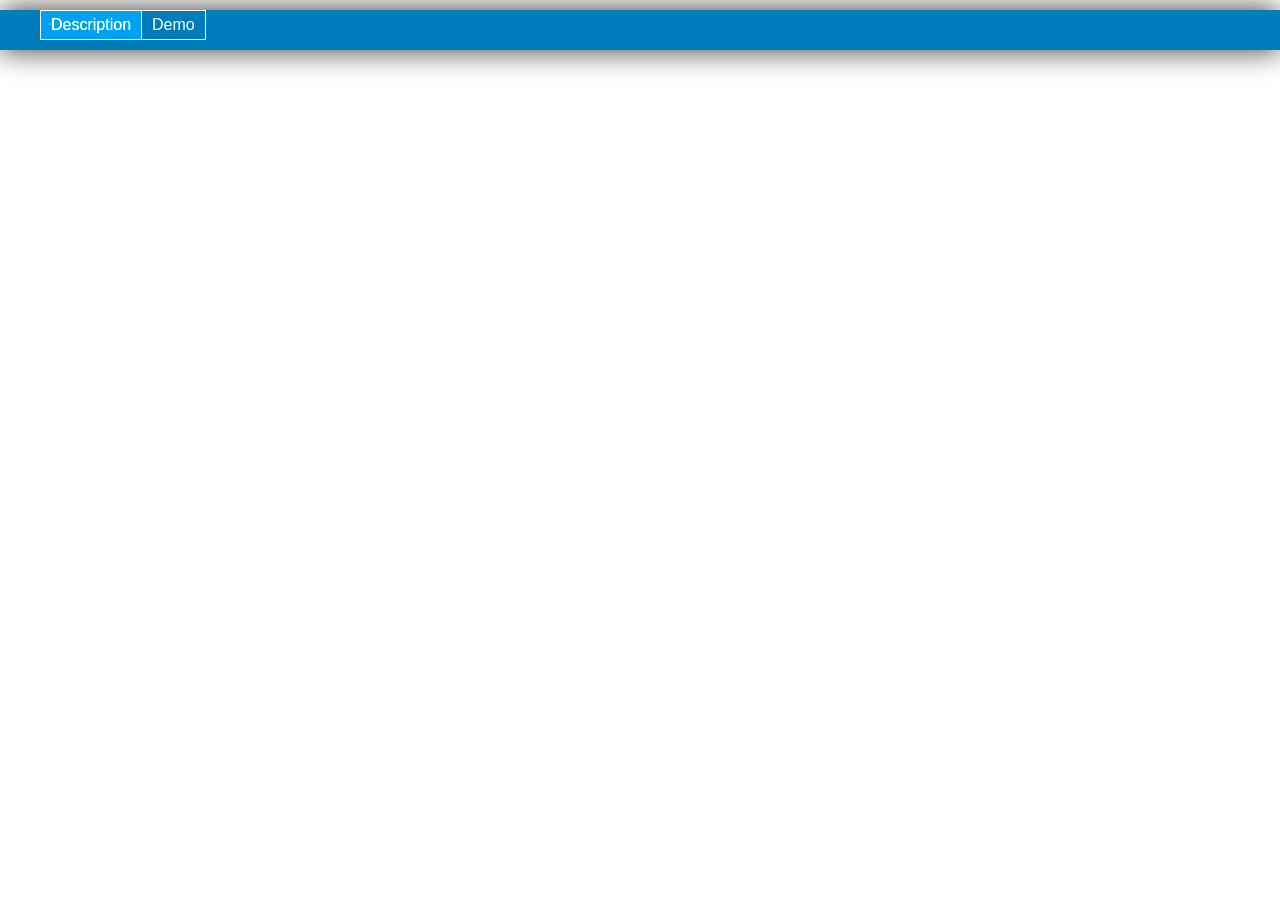
==== docs/index.html @ b13ea48e "added metadata.json and related docs demo site content" ====
<!DOCTYPE HTML>
<html>

<head>
    <title>DIDSR DEMO</title>
    <!-- <link rel="icon" href="favicon.svg" sizes="any" type="image/svg+xml"> -->
    <link rel="stylesheet" type="text/css" href="css/style.css">
    <meta name="color-scheme" content="light dark" />
    <script type="text/javascript" src="js/jquery.min.js"></script>
    <script type="text/javascript" src="js/datatables/datatables.min.js" referrerpolicy="origin"></script>
    <script src="js/fancybox.umd.js"></script>
    <script src="js/marked.min.js"></script>
    <script type="text/javascript" src="scripts.js"></script>
    <link rel="stylesheet" href="js/datatables/datatables.min.css">
    <link rel="stylesheet" href="css/fancybox.css" />
</head>

<body id="consult-body">
    <h1><span class="title"></span></h1>
    <ul class="tabs">
        <li content="description" class="active">Description</li>
        <li content="demo">Demo</li>
    </ul>
    <div class="content" content="description"></div>
    <div class="content" content="demo">
        <p>This is a sample of 100 images from the <span class="title"></span> database. References: <span
                id="references"></span></p>
        <table id="data-table">
            <thead>
                <tr>
                </tr>
            </thead>
            <tbody>

            </tbody>
            <tfoot>
                <tr>
                </tr>
            </tfoot>
        </table>
    </div>
</body>

</html>
---- docs/css/style.css ----
body {
    font-family: -apple-system,
        BlinkMacSystemFont,
        'Segoe UI',
        Roboto,
        Oxygen,
        Ubuntu,
        Cantarell,
        'Open Sans',
        'Helvetica Neue',
        sans-serif;
    height: calc(100% - 18px);
    background-color: white;
    color: #333333;
    margin: auto;
    max-width: 1400px;
    box-shadow: rgba(0, 0, 0, 0.8) 0px 0px 30px;
    height: 100%;
    display: block;
}

a{
    color:rgb(0, 124, 186);
}

h1 {
    text-align: center;
    padding:20px;
    background:rgb(0, 124, 186);
    color:white;
    margin:10px 0 0 0;
}

.content{
    display: none;
    padding:10px;
    clear:both;
}

img{
    width:80%;
    
}

.tabs{
    margin:0;
    margin-top:-40px;
}

.tabs li{
    background:rgb(0, 124, 186);
    color:white;
    float:left;
    list-style: none;
    padding:5px 10px;
    outline: 1px solid white;    margin-top: 1px;
    margin-left: 1px;
}

.tabs li.active{
    filter:brightness(1.3);
}

.tabs li:hover{
    transition: .2s;
    cursor: pointer;
    filter:brightness(1.3)
}

p,.dt-container{
    margin:5px 5px; 
}
table.dataTable{
    width:100% !important;
}
#ssynth-table tr td, #ssynth-table tr th{
    text-align:center;
    padding:5px 0px;
}

#ssynth-table th{
    background:rgb(0, 124, 186);
    color:white;
    text-transform: uppercase;
}

#ssynth-table tr{
    background-color:rgb(198, 236, 255);
}

#ssynth-table tr:nth-child(even){
    background-color:rgb(224, 244, 255)
}

input.footer-search {
    border: 1px solid #aaa;
    border-radius: 3px;
    padding: 5px;
    background-color: white;
    color: black;
    margin-left: 3px;
    width:75%
}

img.sample:hover{
    cursor:pointer;
    transform: scale(1.1);
    transition: 0.25s;
}
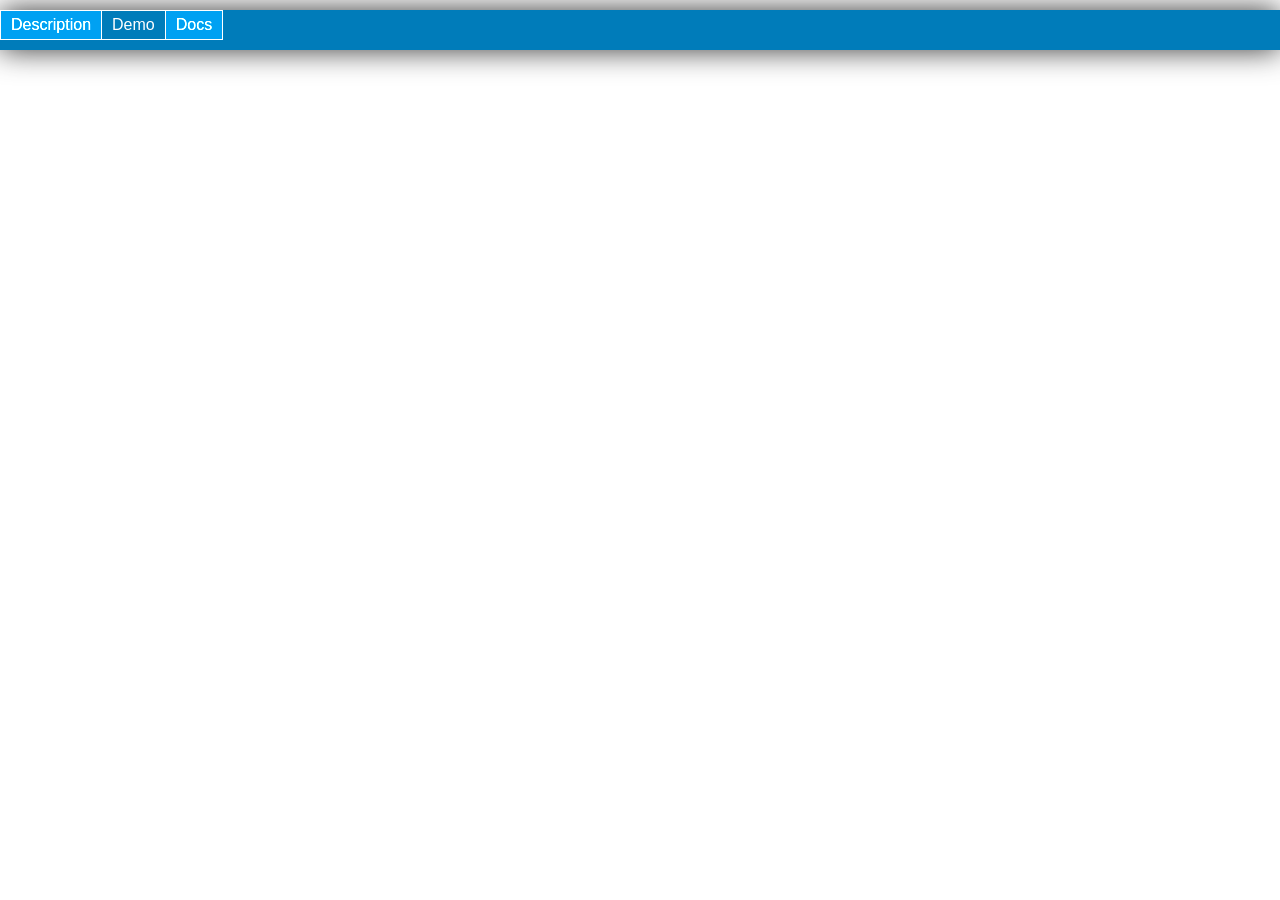
==== commit 98e2ed6c: "docs site working" ====
--- a/docs/index.html
+++ b/docs/index.html
@@ -20,6 +20,7 @@
     <ul class="tabs">
         <li content="description" class="active">Description</li>
         <li content="demo">Demo</li>
+        <li content="docs" class="active">Docs</li>
     </ul>
     <div class="content" content="description"></div>
     <div class="content" content="demo">
@@ -39,6 +40,18 @@
             </tfoot>
         </table>
     </div>
+
+    <div class="content" content="docs">
+        <div id="externalHtmlContent"></div>
+    </div>
+    
+    <script>
+        fetch('docs.html')
+            .then(response => response.text())
+            .then(html => {
+                document.getElementById('externalHtmlContent').innerHTML = html;
+            });
+    </script>
 </body>
 
 </html>
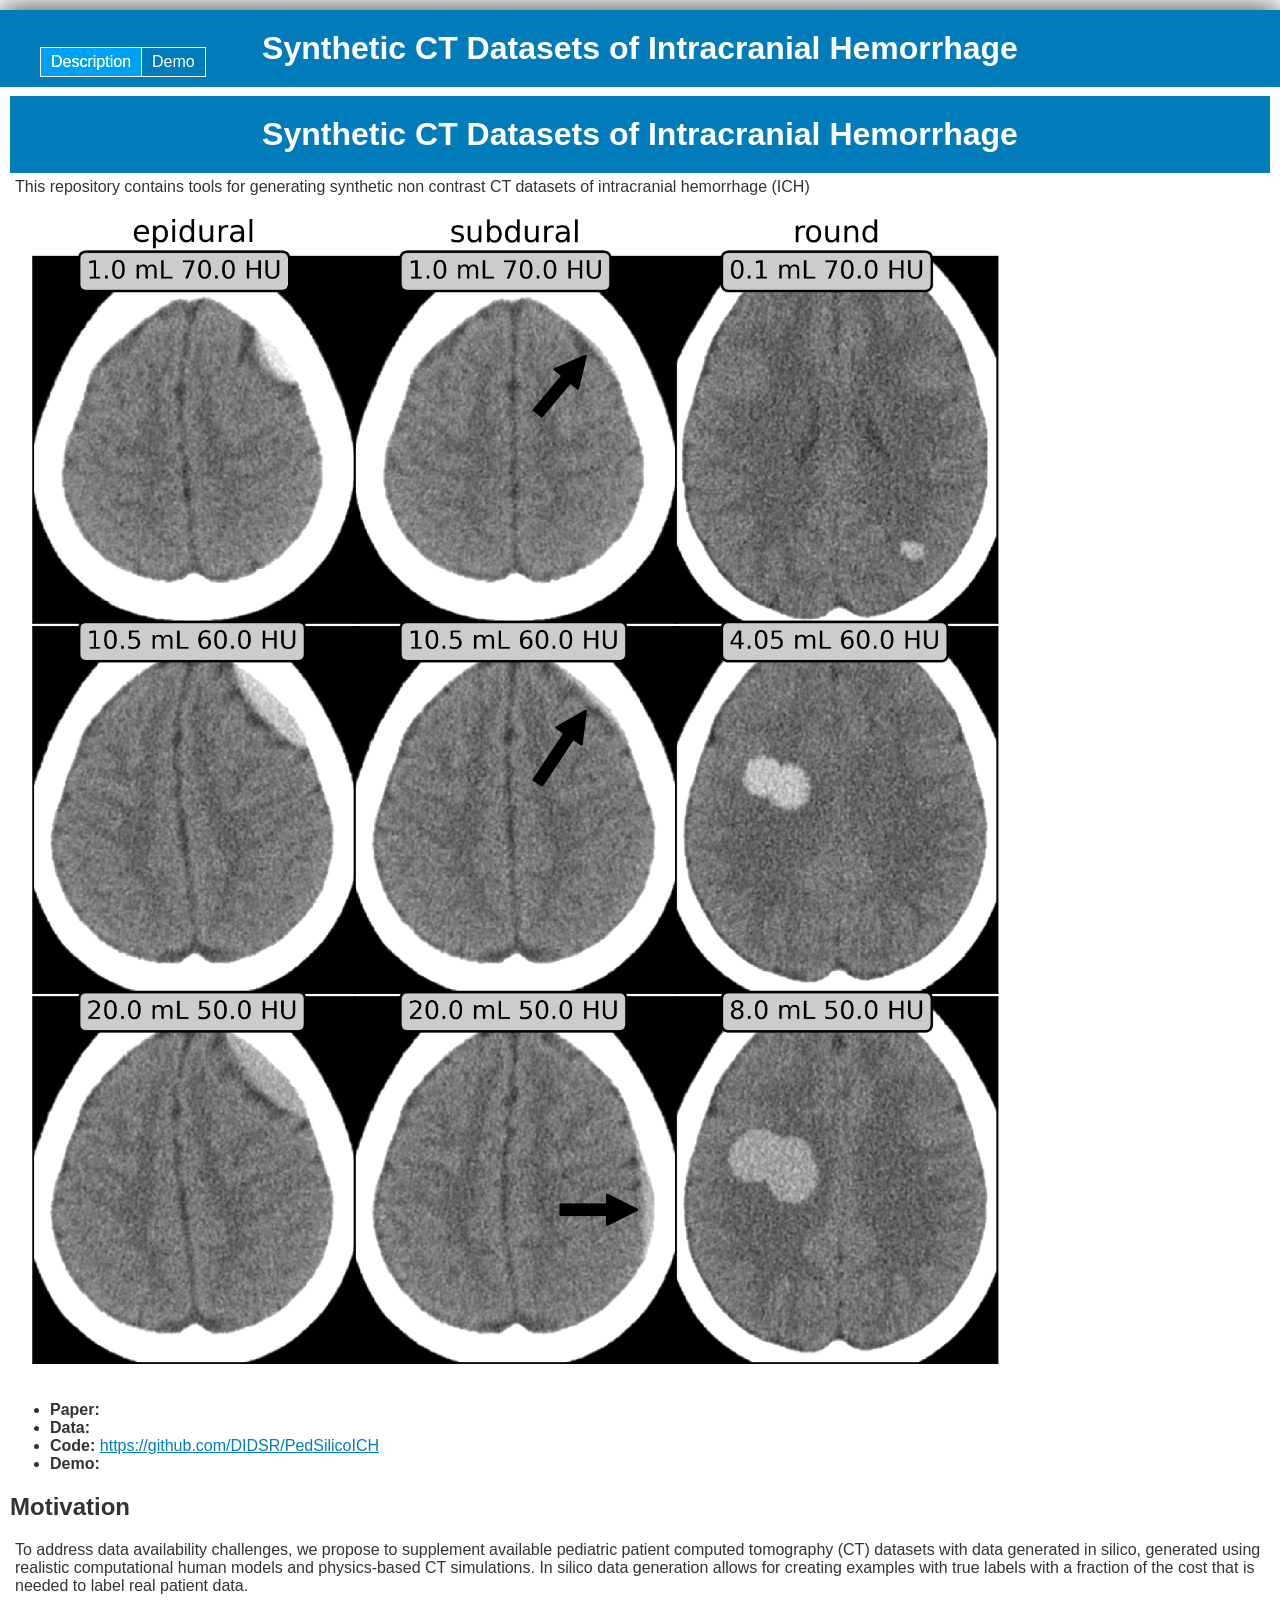
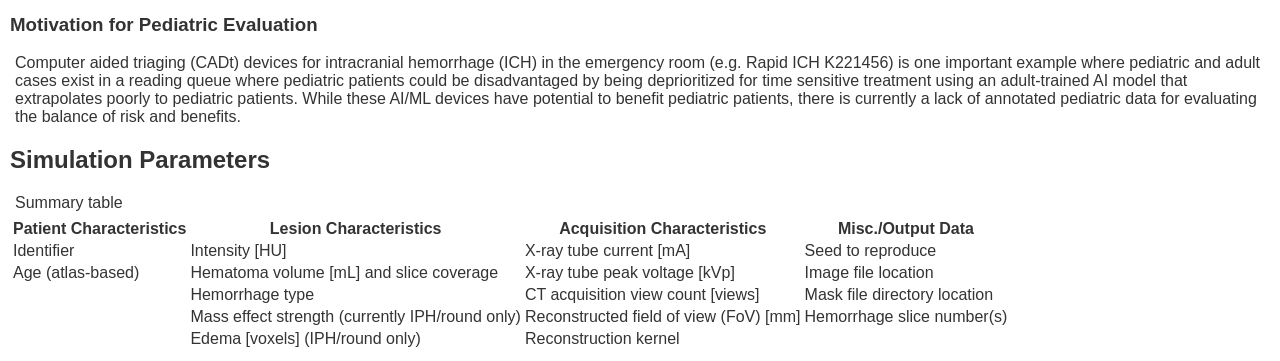
==== commit 27b64aeb: "merge with master" ====
--- a/docs/index.html
+++ b/docs/index.html
@@ -20,7 +20,6 @@
     <ul class="tabs">
         <li content="description" class="active">Description</li>
         <li content="demo">Demo</li>
-        <li content="docs" class="active">Docs</li>
     </ul>
     <div class="content" content="description"></div>
     <div class="content" content="demo">
@@ -40,18 +39,6 @@
             </tfoot>
         </table>
     </div>
-
-    <div class="content" content="docs">
-        <div id="externalHtmlContent"></div>
-    </div>
-    
-    <script>
-        fetch('docs.html')
-            .then(response => response.text())
-            .then(html => {
-                document.getElementById('externalHtmlContent').innerHTML = html;
-            });
-    </script>
 </body>
 
 </html>
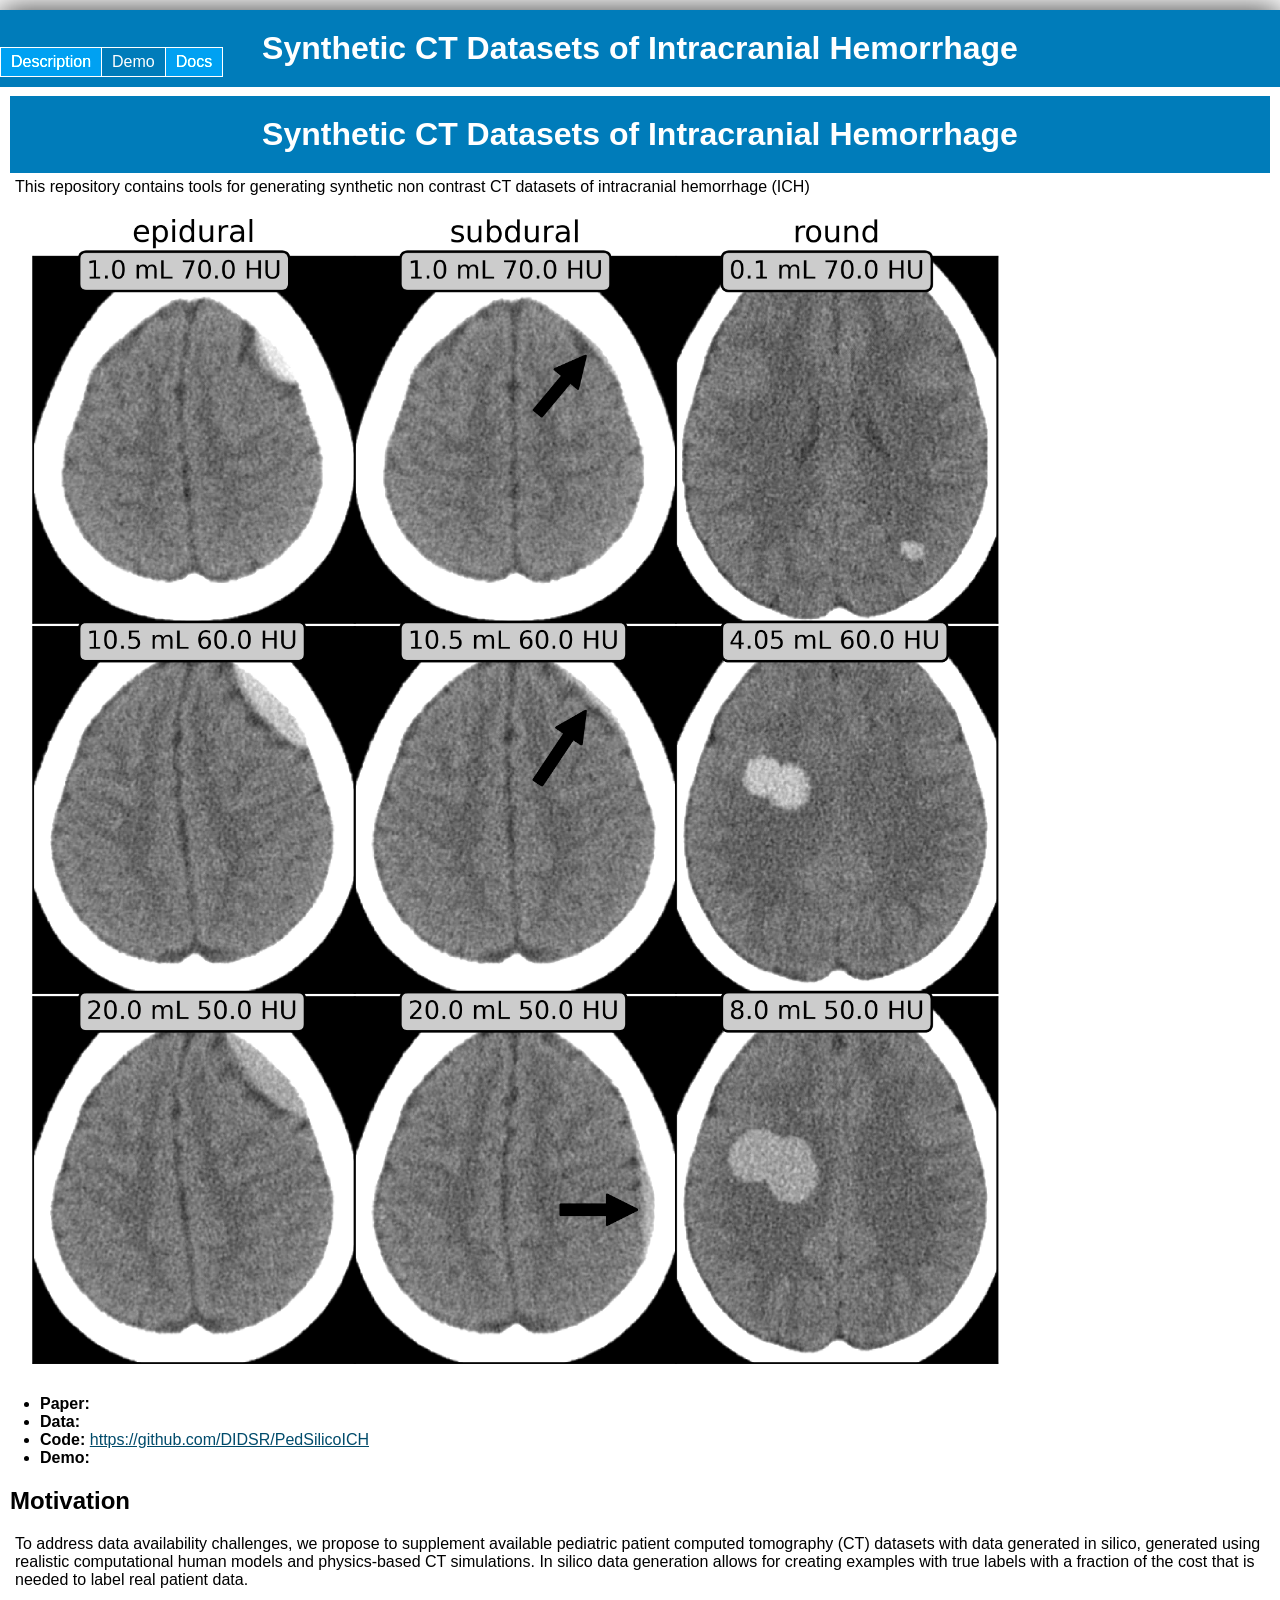
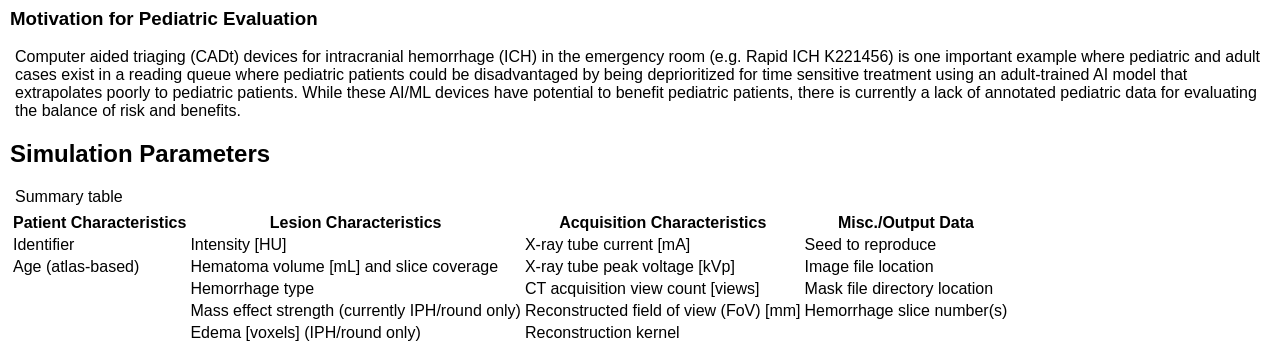
==== commit 7c3582e2: "Merge bb4276b27593f584319d13777b1815d3b31e3eca into 0c59546bc290b957ddac490ae885f32b28fb9b14" ====
--- a/docs/index.html
+++ b/docs/index.html
@@ -20,6 +20,7 @@
     <ul class="tabs">
         <li content="description" class="active">Description</li>
         <li content="demo">Demo</li>
+        <li content="docs" class="active">Docs</li>
     </ul>
     <div class="content" content="description"></div>
     <div class="content" content="demo">
@@ -39,6 +40,18 @@
             </tfoot>
         </table>
     </div>
+
+    <div class="content" content="docs">
+        <div id="externalHtmlContent"></div>
+    </div>
+    
+    <script>
+        fetch('docs.html')
+            .then(response => response.text())
+            .then(html => {
+                document.getElementById('externalHtmlContent').innerHTML = html;
+            });
+    </script>
 </body>
 
 </html>
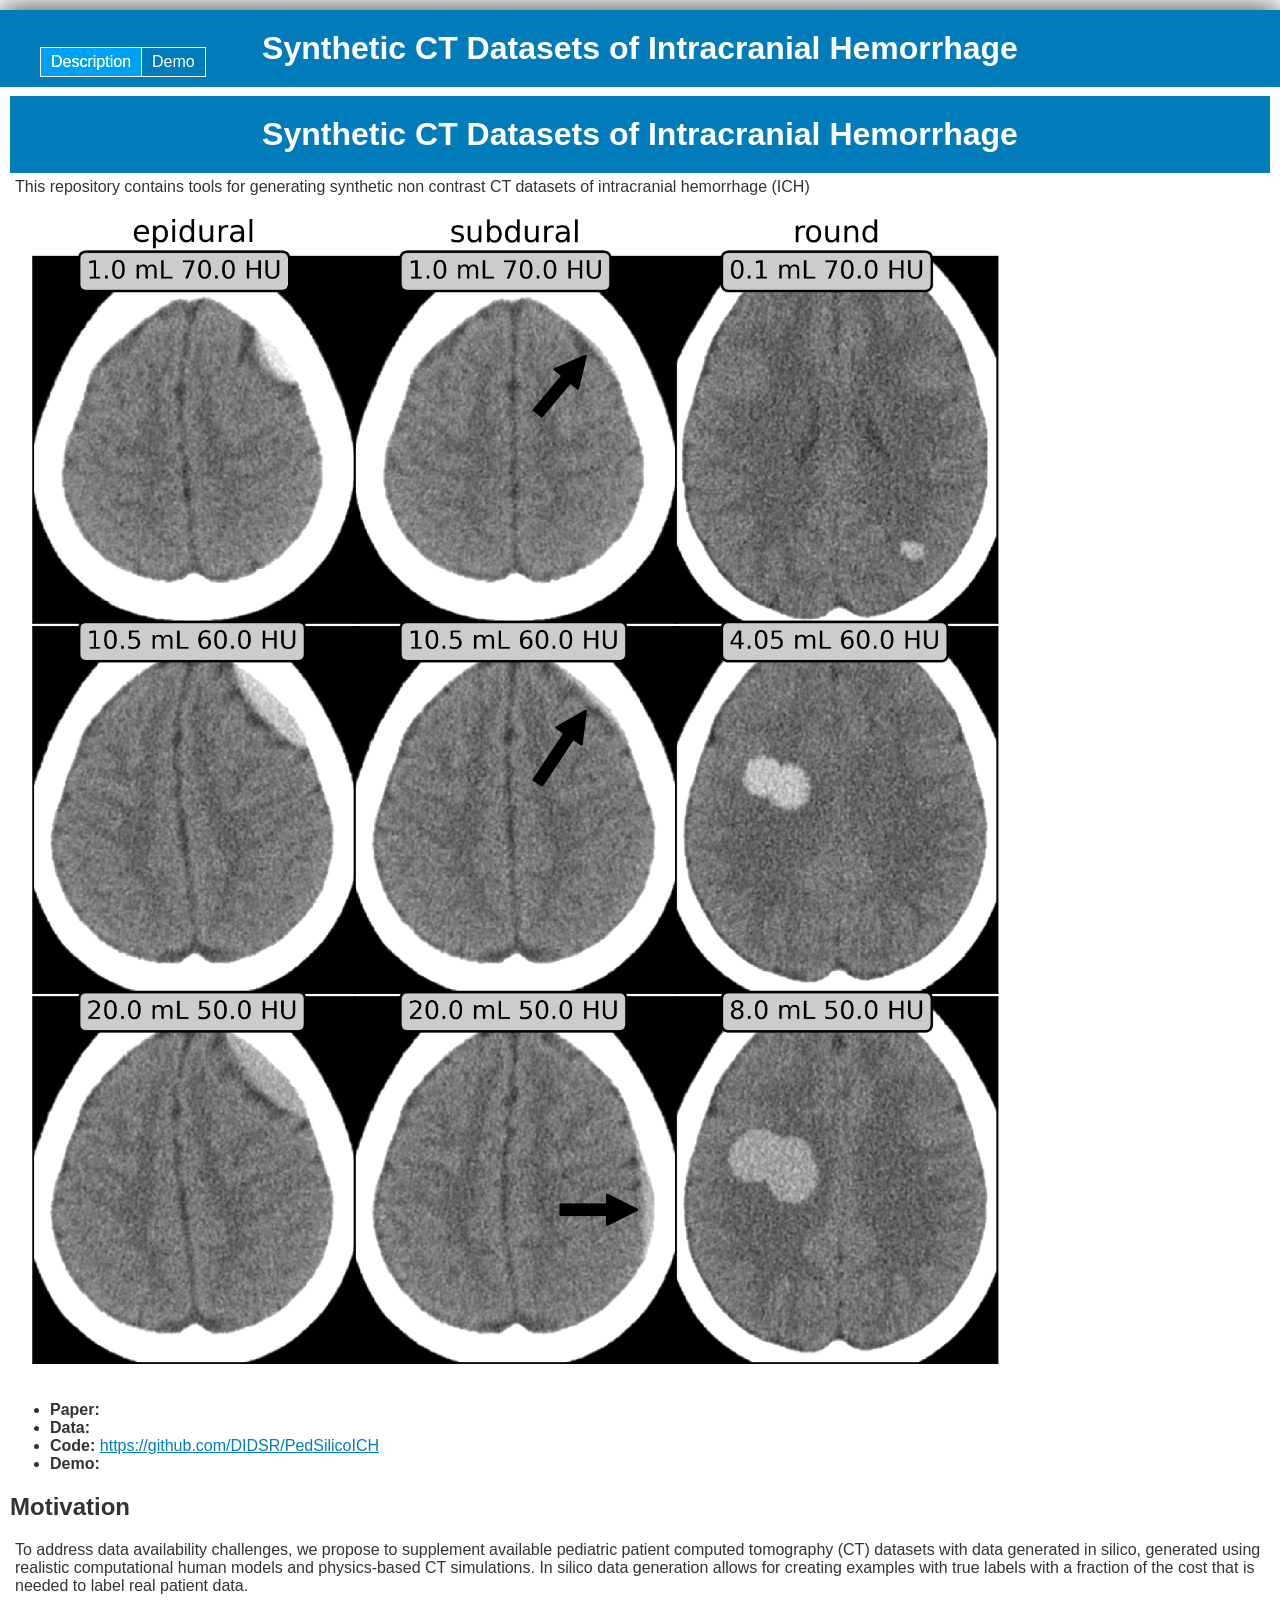
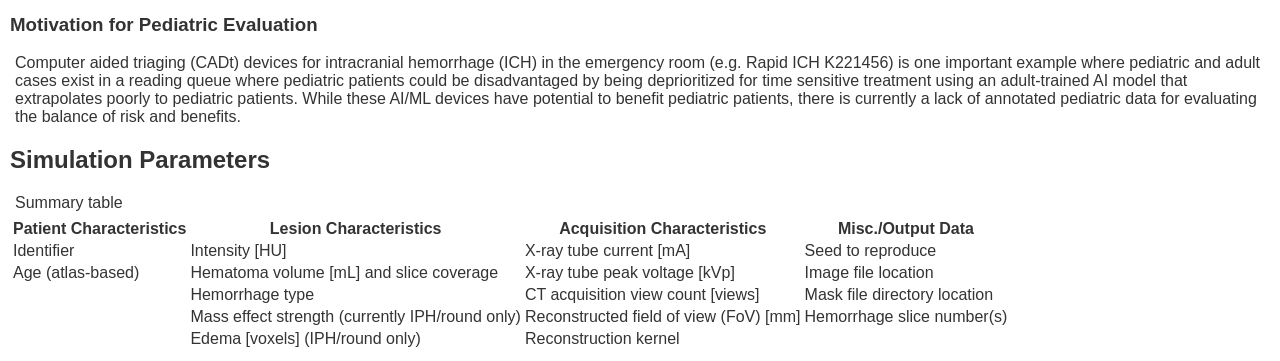
==== commit d25fc591: "docs update" ====
--- a/docs/index.html
+++ b/docs/index.html
@@ -20,7 +20,6 @@
     <ul class="tabs">
         <li content="description" class="active">Description</li>
         <li content="demo">Demo</li>
-        <li content="docs" class="active">Docs</li>
     </ul>
     <div class="content" content="description"></div>
     <div class="content" content="demo">
@@ -40,18 +39,6 @@
             </tfoot>
         </table>
     </div>
-
-    <div class="content" content="docs">
-        <div id="externalHtmlContent"></div>
-    </div>
-    
-    <script>
-        fetch('docs.html')
-            .then(response => response.text())
-            .then(html => {
-                document.getElementById('externalHtmlContent').innerHTML = html;
-            });
-    </script>
 </body>
 
 </html>
